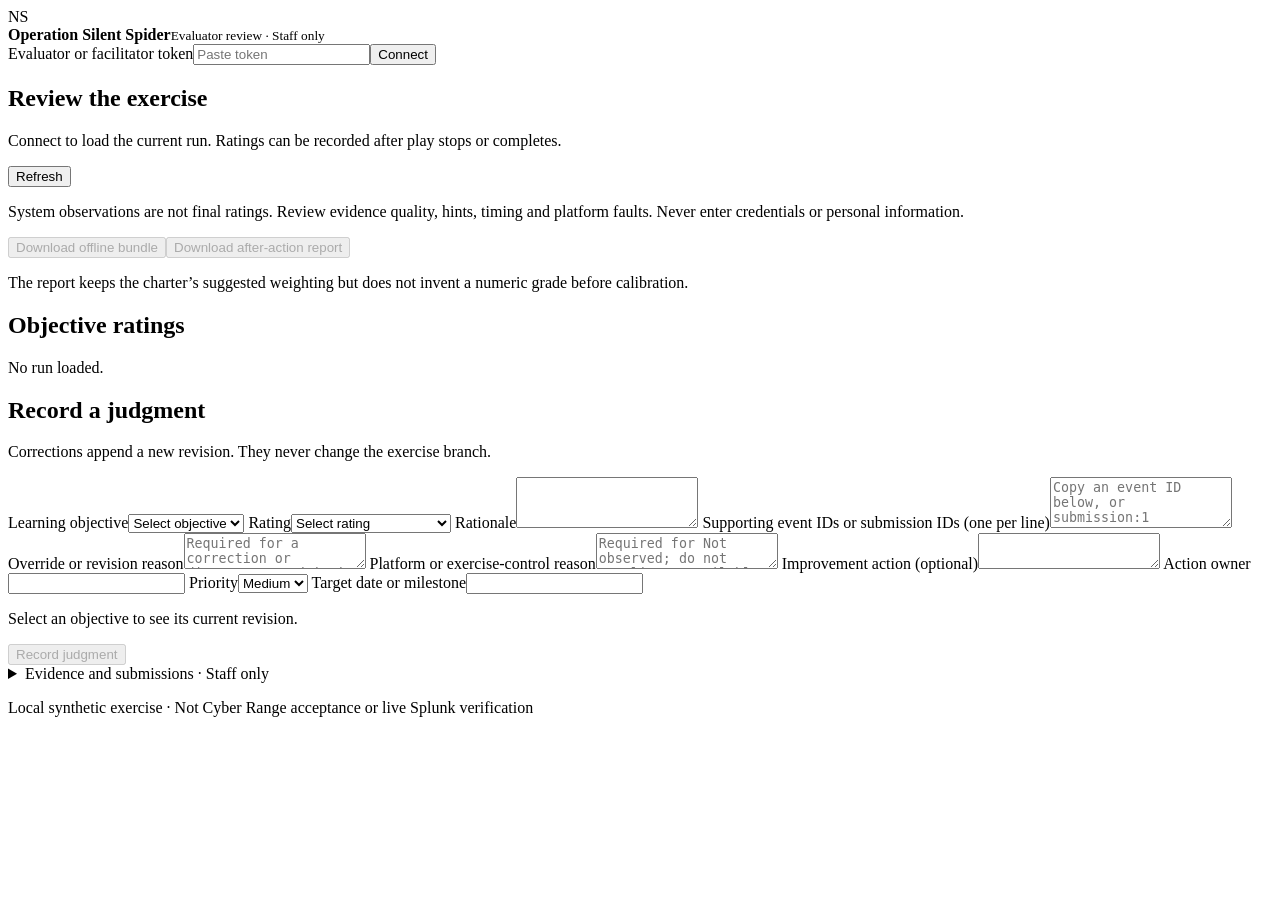
==== dashboard/static/evaluator.html @ 38e75080 "feat: add evidence-backed objective review and offline AAR" ====
<!doctype html>
<html lang="en">
<head>
  <meta charset="utf-8">
  <meta name="viewport" content="width=device-width, initial-scale=1">
  <title>Operation Silent Spider · Evaluator review</title>
  <link rel="stylesheet" href="/static/styles.css">
  <script type="module" src="/static/evaluator.js"></script>
</head>
<body>
  <main class="shell">
    <header class="topbar">
      <div class="brand"><div class="brand-mark" aria-hidden="true">NS</div><div><strong>Operation Silent Spider</strong><small>Evaluator review · Staff only</small></div></div>
      <div class="connection"><label>Evaluator or facilitator token<input id="token-input" type="password" autocomplete="off" placeholder="Paste token"></label><button id="connect">Connect</button></div>
    </header>
    <div id="notice" class="notice" role="status" aria-live="polite"></div>
    <section class="panel">
      <div class="panel-header"><div><h1>Review the exercise</h1><p id="review-summary">Connect to load the current run. Ratings can be recorded after play stops or completes.</p></div><button id="refresh" class="secondary">Refresh</button></div>
      <p>System observations are not final ratings. Review evidence quality, hints, timing and platform faults. Never enter credentials or personal information.</p>
      <div class="controls"><button id="bundle" class="secondary" disabled>Download offline bundle</button><button id="aar" class="secondary" disabled>Download after-action report</button></div>
      <p class="muted">The report keeps the charter’s suggested weighting but does not invent a numeric grade before calibration.</p>
    </section>
    <section class="layout space-top">
      <article class="panel">
        <h2>Objective ratings</h2>
        <div id="objectives" class="timeline"><p class="empty">No run loaded.</p></div>
      </article>
      <aside class="stack">
        <article class="panel">
          <h2>Record a judgment</h2>
          <p>Corrections append a new revision. They never change the exercise branch.</p>
          <form id="judgment" class="form-grid">
            <label class="form-wide">Learning objective<select name="objective_id" required><option value="">Select objective</option></select></label>
            <label class="form-wide">Rating<select name="rating" required><option value="">Select rating</option><option value="performed">Performed</option><option value="performed_with_support">Performed with support</option><option value="partially_performed">Partially performed</option><option value="not_performed">Not performed</option><option value="not_observed">Not observed</option></select></label>
            <label class="form-wide">Rationale<textarea name="rationale" rows="3" required maxlength="2048"></textarea></label>
            <label class="form-wide">Supporting event IDs or submission IDs (one per line)<textarea name="evidence_ids" rows="3" placeholder="Copy an event ID below, or submission:1"></textarea></label>
            <label class="form-wide">Override or revision reason<textarea name="override_reason" rows="2" maxlength="2048" placeholder="Required for a correction or disagreement with the system observation"></textarea></label>
            <label class="form-wide">Platform or exercise-control reason<textarea name="platform_reason" rows="2" maxlength="2048" placeholder="Required for Not observed; do not penalize unavailable telemetry"></textarea></label>
            <label class="form-wide">Improvement action (optional)<textarea name="description" rows="2" maxlength="1024"></textarea></label>
            <label>Action owner<input name="owner" maxlength="128"></label>
            <label>Priority<select name="priority"><option value="medium">Medium</option><option value="high">High</option><option value="low">Low</option></select></label>
            <label class="form-wide">Target date or milestone<input name="target_date" maxlength="128"></label>
            <p id="revision" class="muted form-wide">Select an objective to see its current revision.</p>
            <button id="save" class="form-wide" disabled>Record judgment</button>
          </form>
        </article>
      </aside>
    </section>
    <details class="panel space-top"><summary>Evidence and submissions · Staff only</summary><p>Copy references into the review. Event order is ingestion order, not necessarily occurrence order.</p><div id="evidence" class="timeline"></div></details>
    <p class="footer-note">Local synthetic exercise · Not Cyber Range acceptance or live Splunk verification</p>
  </main>
</body>
</html>
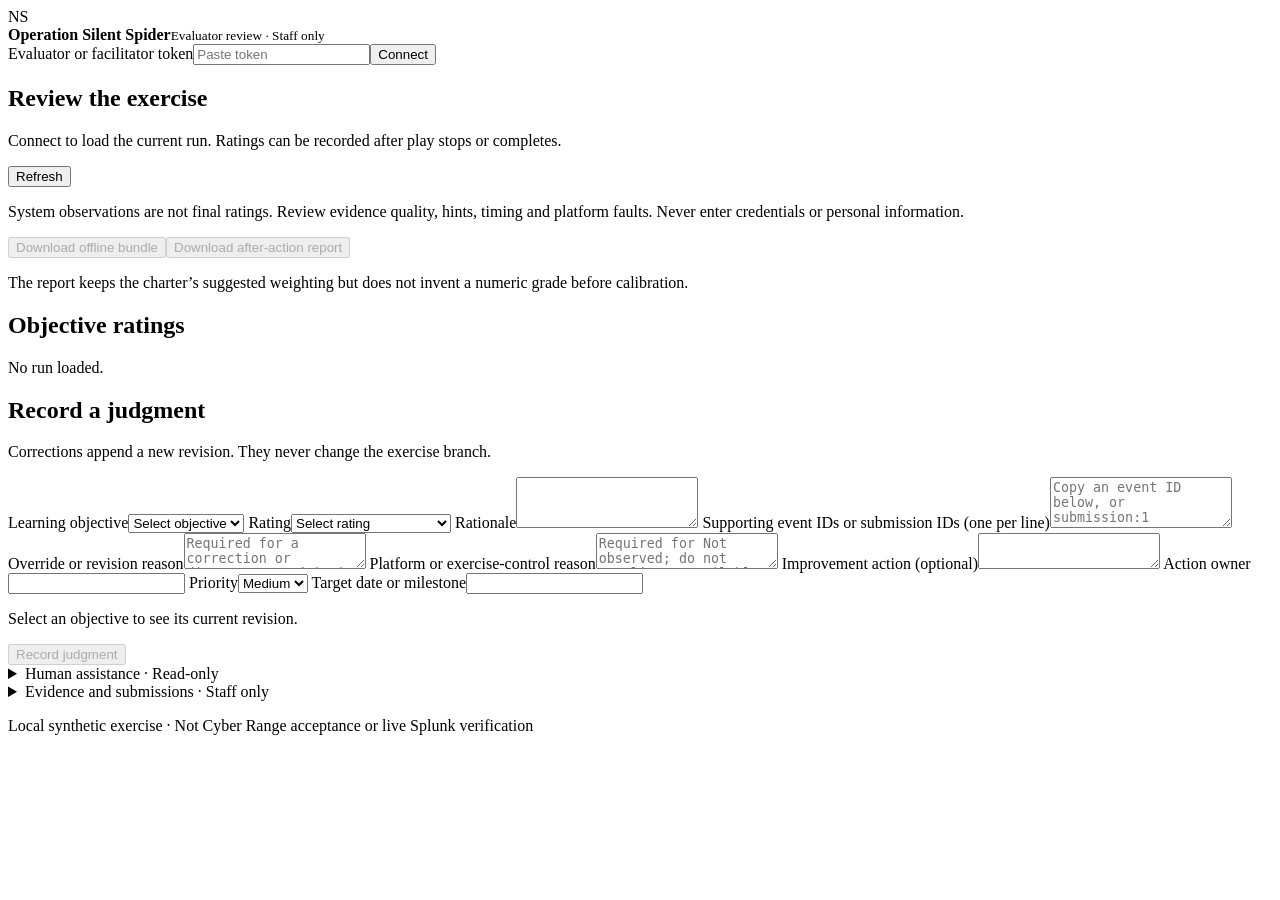
==== commit a2bedfaa: "Connect private learner support and human replies to offline consoles" ====
--- a/dashboard/static/evaluator.html
+++ b/dashboard/static/evaluator.html
@@ -46,6 +46,13 @@
         </article>
       </aside>
     </section>
+    <details class="panel support-panel space-top">
+      <summary id="support-title">Human assistance · Read-only</summary>
+      <p>Review questions and actual staff replies alongside the evidence. Asking a question alone does not prove help was delivered. Assistance labels are not automatic ratings; account for any off-platform help too.</p>
+      <p id="support-summary" class="muted" role="status" aria-live="polite">Connect to load exercise support.</p>
+      <button id="support-refresh" type="button" class="secondary">Refresh assistance</button>
+      <div id="support-threads" class="timeline"><p class="empty">No authorized support queue loaded.</p></div>
+    </details>
     <details class="panel space-top"><summary>Evidence and submissions · Staff only</summary><p>Copy references into the review. Event order is ingestion order, not necessarily occurrence order.</p><div id="evidence" class="timeline"></div></details>
     <p class="footer-note">Local synthetic exercise · Not Cyber Range acceptance or live Splunk verification</p>
   </main>
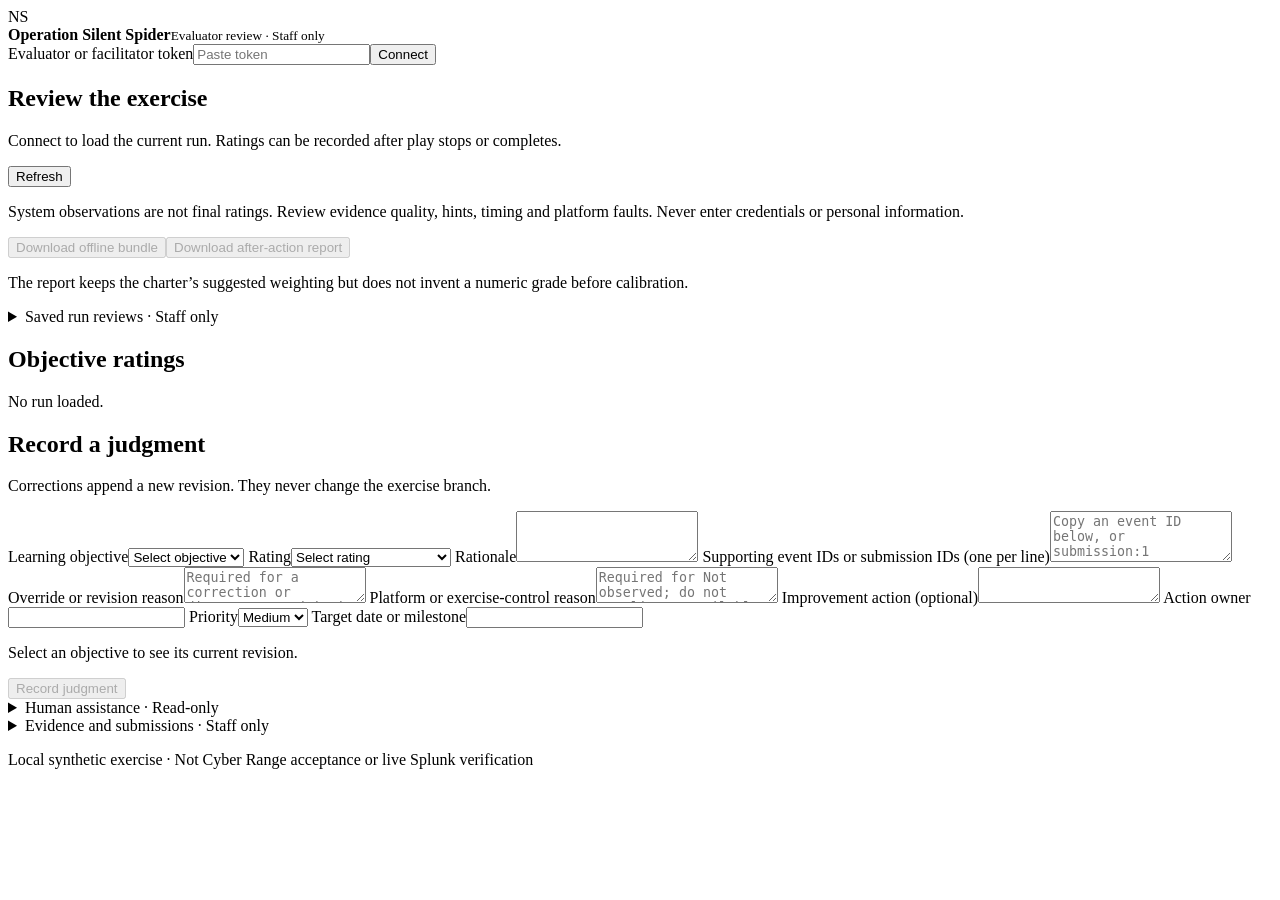
==== commit c9eacb8f: "Add offline staff readiness, scoped controls and review archive workflows" ====
--- a/dashboard/static/evaluator.html
+++ b/dashboard/static/evaluator.html
@@ -20,6 +20,15 @@
       <div class="controls"><button id="bundle" class="secondary" disabled>Download offline bundle</button><button id="aar" class="secondary" disabled>Download after-action report</button></div>
       <p class="muted">The report keeps the charter’s suggested weighting but does not invent a numeric grade before calibration.</p>
     </section>
+    <details class="panel archive-panel space-top">
+      <summary>Saved run reviews · Staff only</summary>
+      <p>Finish current ratings before reset. Preview a stopped/completed run, then capture its reviewed evidence. Historical captures are read-only and never populate the current judgment form.</p>
+      <p class="ops-warning">Export approved evidence outside the VMs before snapshot restoration. Application archives can be erased by VM rollback; they are not backups or Cyber Range acceptance.</p>
+      <p id="archive-summary" role="status" aria-live="polite">No authorized archives loaded.</p>
+      <div class="controls"><button id="archive-prepare" type="button">Load current capture preview</button><button id="archive-capture" type="button" disabled>Capture reviewed run</button><button id="archive-refresh" type="button" class="secondary">Reload archive list</button><button id="archive-next" type="button" class="secondary" disabled>Next page</button></div>
+      <div id="archive-list" class="timeline space-top"><p class="empty">No authorized archive list loaded.</p></div>
+      <div id="saved-review" class="timeline space-top"></div>
+    </details>
     <section class="layout space-top">
       <article class="panel">
         <h2>Objective ratings</h2>
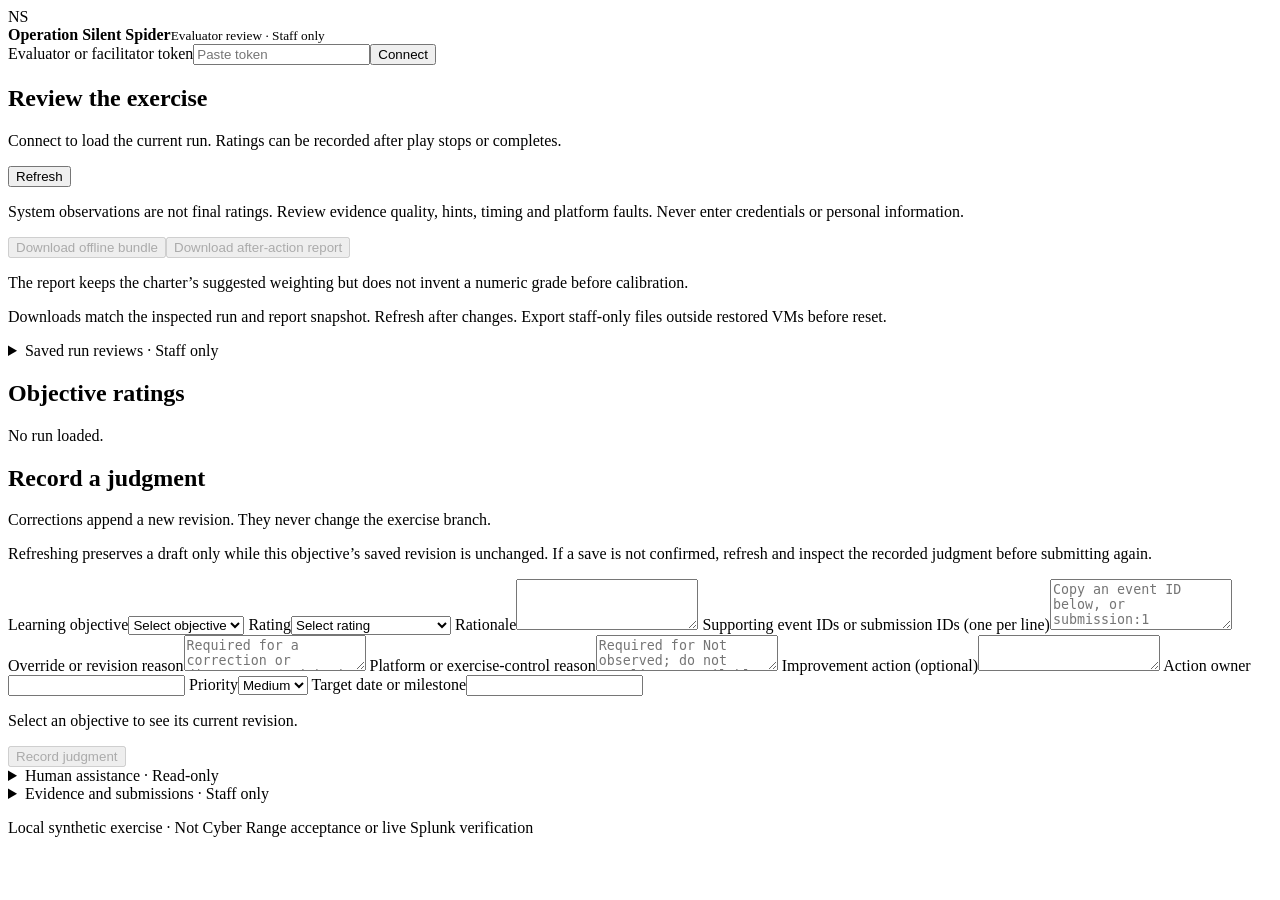
==== commit 83824529: "Preserve evaluator drafts and pin current review exports" ====
--- a/dashboard/static/evaluator.html
+++ b/dashboard/static/evaluator.html
@@ -19,6 +19,7 @@
       <p>System observations are not final ratings. Review evidence quality, hints, timing and platform faults. Never enter credentials or personal information.</p>
       <div class="controls"><button id="bundle" class="secondary" disabled>Download offline bundle</button><button id="aar" class="secondary" disabled>Download after-action report</button></div>
       <p class="muted">The report keeps the charter’s suggested weighting but does not invent a numeric grade before calibration.</p>
+      <p class="muted">Downloads match the inspected run and report snapshot. Refresh after changes. Export staff-only files outside restored VMs before reset.</p>
     </section>
     <details class="panel archive-panel space-top">
       <summary>Saved run reviews · Staff only</summary>
@@ -38,6 +39,7 @@
         <article class="panel">
           <h2>Record a judgment</h2>
           <p>Corrections append a new revision. They never change the exercise branch.</p>
+          <p class="muted">Refreshing preserves a draft only while this objective’s saved revision is unchanged. If a save is not confirmed, refresh and inspect the recorded judgment before submitting again.</p>
           <form id="judgment" class="form-grid">
             <label class="form-wide">Learning objective<select name="objective_id" required><option value="">Select objective</option></select></label>
             <label class="form-wide">Rating<select name="rating" required><option value="">Select rating</option><option value="performed">Performed</option><option value="performed_with_support">Performed with support</option><option value="partially_performed">Partially performed</option><option value="not_performed">Not performed</option><option value="not_observed">Not observed</option></select></label>
